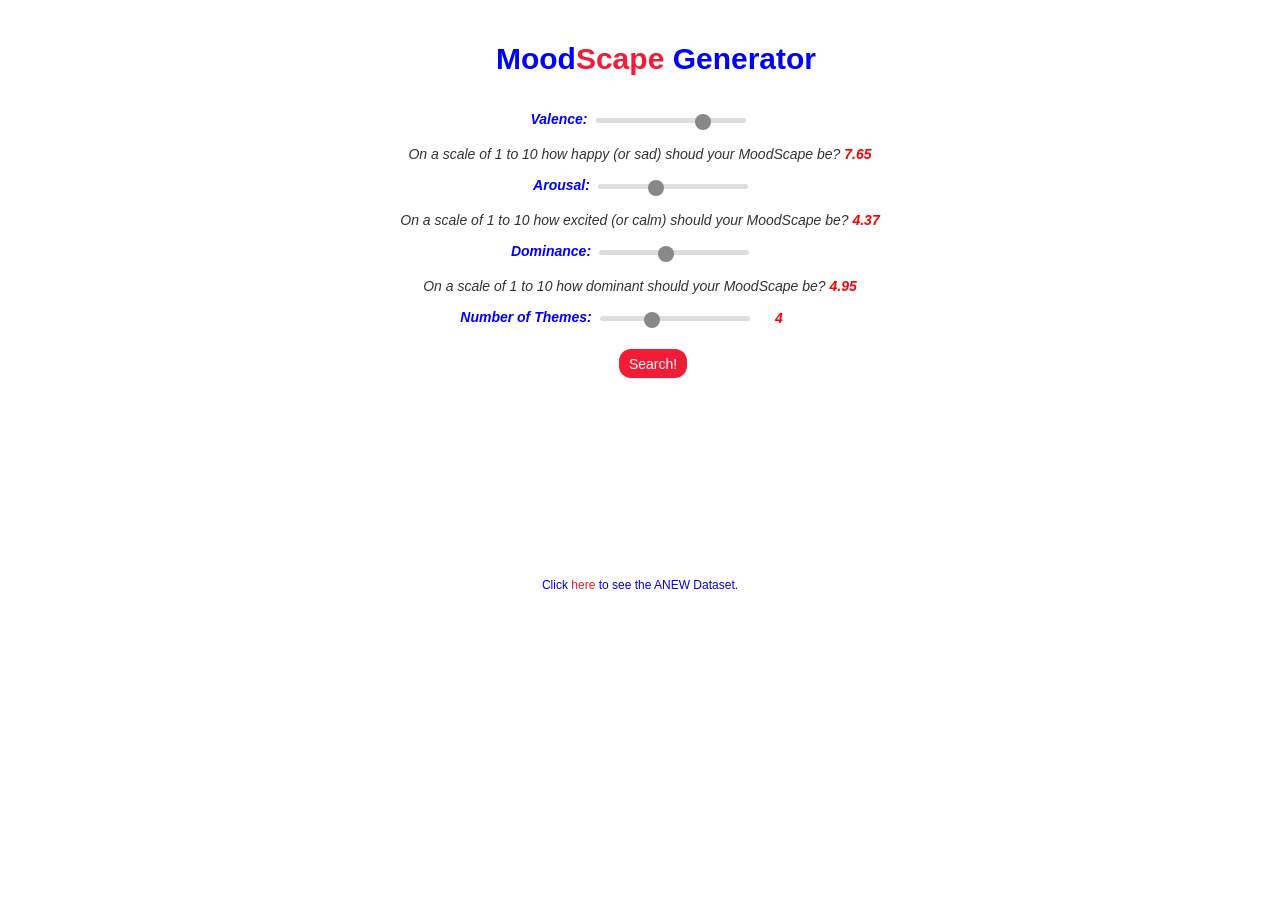
==== index.html @ 0b85c043 "Rename MoodScape_Generator.html to index,html" ====
<!--
****************************************************************************************************************************************************************
*   The MoodScape Generator has been roughly adapted from Frederic Font's Freesound Timeline.
*   The Freesound Timeline was focused mainly on retrieving and playing sounds determined by their date of upload.
*   The MoodScape Generator adapts this idea to create soundscapes that are based on Moods.
*   The MoodScape Generator uses the ANEW dataset to retrieve words with a specific value of valence, dominance and arousal.
*    Title: index.html
*    Author: Frederic Font
*    Date: Nov 2017
*    Availability: https://github.com/ffont/freesound-timeline
*
* 	A set of functions have been added to retrieve this dataset and host it on the local server (onload(), createJSONData(), openANEW()).
*	  There are functions that have been added to implement K- Nearest Neighbor algorithm searches on this dataset (getKNearestNeighbor(), euclideanDistance(), getSortOrder())
* 	The retrieval functions have been changed to search for sounds based on moods / words rerieved from the dataset (search(),play())
* 	There have been functions added to automate the generation of the soundscape once the user makes a choice of input (property_change(), wordselect())
****************************************************************************************************************************************************************
/-->
<!DOCTYPE HTML PUBLIC "-//W3C//DTD HTML 4.01//EN" "http://www.w3.org/TR/html4/strict.dtd">
<html>
	<head>
		<meta http-equiv="Content-Type" content="text/html; charset=iso-8859-1">
		<meta name="viewport" content="width=device-width, initial-scale=1.0">
		<title>Moodscape Generator</title>
		<script type="text/javascript" src="freesound.js"></script>
		<script src="audioengine.js"></script>
		<script src="https://ajax.googleapis.com/ajax/libs/jquery/3.3.1/jquery.min.js"></script>
		<meta charset="UTF-8">
		<link href="slider.css" rel="stylesheet">
		<style>
			body {font-family: 'Helvetica', sans-serif; font-size: 12px; color:#333;}
			h1 {font-family: Helvetiva, Arial; font-size:30px;}
			a {color: #F31C36; text-decoration: none;}
			a:visited {color: #F31C36;}
			a:hover {color: #F31C36; text-decoration: underline;}
			input { padding: 5px; border-radius: 4px; border: 1px #ddd solid; font-size: 12px; margin-bottom: 3px;}
			button {
				height: 29px;
				border-radius: 12px;
				padding-left: 10px;
				padding-right: 10px;
				border: 0px;
				background-color: #F31C36;
				color: white;
				margin: 0px;
				margin-bottom: 3px;
				cursor:pointer;
				font-size: 14px;
			}
			.slider_label {vertical-align: top; line-height: 19px; font-size: 14px; font-style: italic; font-weight: bolder; color: blue;}
			button:hover {background-color: #f76576; }
			.black_button {background-color: #333; }
			.black_button:hover {background-color: #888; }
			.red_text {color:#F31C36; }
			.gray_text {color:#888; }
			#evolution_percentage_indicator {
				display: none; /* must be set to inline-block in code  */
				width: 100px;
				height: 24px;
				background-color: #ffc9cf;
				vertical-align: top;
				margin-bottom: 5px;
			}
			#evolution_percentage_indicator_loader {
				background-color: #F31C36;
				width: 0%;
				height: 100%;
			}
			@keyframes flash_input {
			    from { background-color: #ffc9cf; }
			    to { background-color: #fff; }

			}
			.flash_input {
			    animation-name: flash_input;
			    animation-duration: 900ms;
			}
		</style>
	</head>
	<body>
		<script type="text/javascript">

			// Global variables and init

			var soundscape_compleixty = 0.4;
			var soundscape_complexity_interval = 3000;
			var query_page_size = 15;
			var play_timers = [];
			var am = undefined; // Audio manager
			var currentlyPlayedSounds = [];
			var incomingSounds = [];
			var incomingSoundsCopy = [];
			var evolutionTimer = undefined;
			var evolutionCurrentStep = 0;
			var evolutionResolution = 100;
			var evolutionTimeInterval = (90 * 1000)/evolutionResolution;


			window.onload = function(){
				freesound.setToken("3tD12OlunuWwjHGuZUMw3rajbiqJb9QQ236FOhxm");

				$.ajax({
			    url: "ANEW2010All.txt", // path to file
			    dataType: 'text', // type of file (text, json, xml, etc)
			    success: function(data) { // callback for successful completion
			      createJsonData(data);
			    },
			    error: function() { // callback if there's an error
			      alert("Error in Reading File");
			    }
			  	});

			};

			function initSoundArrays(){
				currentlyPlayedSounds = [];
				incomingSounds = [];
				incomingSoundsCopy = [];
				play_timers = [];
			}

			// Audio stuff

			function lazyInitAudioManager(){
				// Lazily initialize audio manager
				// We only init audio manager when we really need it (when a sound is to be played)
				// In this way we expect to avoid restrictions in browsers where audio
				// is only played when users have made some interactions
				if (am === undefined) {
					am = initAudioManager();
					document.getElementById('volume').value = 0.5;
					setVolume();
				}
			}

			function playSound(name,url){

				// Only play sound if a random number is above a specific probability, otherwise try
				// again after some time.
				if (Math.random() >= (1.0 - soundscape_compleixty)) {
					clearPlayTimersForSound(url); // Remove existing play timer for this sound (if any)
					document.getElementById("respSearch").innerHTML = "Playing: " + name;
					am.playSoundFromURL(url, 0, {
						panHRTF: {x:randomBetween(-1.0, 1.0), y:randomBetween(-2.0, 2.0), z:randomBetween(-2.0, 2.0) },
						onended: function(event){
							playSound(name, url);  // On end, play again the sound
							// NOTE: we don't use Web Audio API loop prop here as it does not trigger onended event
							}
					});
					if (document.getElementById("panic2").offsetParent !== null){
						document.getElementById("panic2").style.display = 'none';
						document.getElementById("panic1").style.display = 'block';
						document.getElementById("volumeDisplay").style.display = 'block';
					}

				} else {
					var play_timer = setTimeout(function(){
						playSound(name, url);
					}, soundscape_complexity_interval);
					play_timers.push({name: url, timer: play_timer});
				}
			}

			function playCurrentSounds(){
				// Compare currentlyPlayedSounds and the sounds that are really being played in am:

				var currentBufferNodes = am.getAllUniqueBufferNodesList();
				var nAddedToPlay = 0;
				var nRemovedFromPlay = 0;

				// 1) add sounds to am which are not really being played but are in currentlyPlayedSounds
				for (i in play_timers){
					currentBufferNodes.push(play_timers[i].name);  // Expand with sound URLs which are waiting to be played in timer
				}
				for (i in currentlyPlayedSounds){
                    var snd = currentlyPlayedSounds[i];
                    var url = snd.previews['preview-hq-mp3']; // ogg seems to fail on safari...
                    if (currentBufferNodes.indexOf(url) === -1){
                    	// If sound not present in buffer, start to play it
                    	var label = '<a href="' + snd.url + '" target="_blank">' + snd.name + '</a> by <b>' + snd.username + '</b>';
                    	playSound(label, url);
                    	//console.log('Adding sound to play ', url);
                    	nAddedToPlay += 1;
                    }
                }

                // 2) remove sounds from am which are not in currentlyPlayedSounds
                var currentlyPlayedSoundsURLs = currentlyPlayedSounds.map(x => x.previews['preview-hq-mp3']);  // Get currently played sound URLs (useful later)

				for (i in currentBufferNodes){
					var name = currentBufferNodes[i];
					if (currentlyPlayedSoundsURLs.indexOf(name) === -1){
						// If buffer not present in sounds, remove it
						am.stopBufferNodesForSound(name, disableOnEnded=true, hardStop=true, removeBuffer=true);
						nRemovedFromPlay += 1;
					}
				}

				if ((nAddedToPlay > 0) || (nRemovedFromPlay > 0)){
					console.log(nAddedToPlay + ' sound added to play, ' + nRemovedFromPlay + ' removed');
				}

				// 3) Update attribution list accordingly
				document.getElementById('attributionList').innerHTML = '<span class="gray_text">Sounds used:</span> <br><br>';
				for (i in currentlyPlayedSounds){
                    var snd = currentlyPlayedSounds[i];
                    var label = '<a href="' + snd.url + '" target="_blank">' + snd.name + '</a> by <b>' + snd.username + '</b>';
                    document.getElementById('attributionList').innerHTML +=
                    	label + ' | <a href="' + snd.license + '" target="_blank">' + getLicenseName(snd.license) + '</a><br>'
                }

			}

			function clearPlayTimersForSound(url){
				var new_play_timers = [];
				for (var i =0;i<play_timers.length;i++){
					if (play_timers[i].name === url){
						var timer = play_timers[i].timer;
						clearTimeout(timer);
					} else {
						new_play_timers.push(play_timers[i]);
					}
				}
				play_timers = new_play_timers;
			}

			function stopAllSounds(){

				// Stop all playing audio buffers (if am was ever initialized only)
				am.stopAllBufferNodes(disableOnEnded=true, hardStop=true, removeBuffers=true);

				// Clear all existing timeouts
				for (var i =0;i<play_timers.length;i++){
					var timer = play_timers[i].timer;
					clearTimeout(timer);
				}
				play_timers = [];

				// Update UI
				document.getElementById("panic1").style.display = 'none';
				document.getElementById("panic2").style.display = 'block';
				document.getElementById("volumeDisplay").style.display = 'none';
				document.getElementById("respSearch").innerHTML = "";
			}

			function softStopAllSounds() {
				// Stop all playing audio buffers (if am was ever initialized only)
				am.stopAllBufferNodes(disableOnEnded=true, hardStop=false, removeBuffers=true);

				// Clear all existing timeouts
				for (var i =0;i<=play_timers.length;i++){
					var timer = play_timers[i].timer;
					clearTimeout(timer);
				}
				play_timers = [];

			}


			// Util functions

			function randomBetween(min, max) {
				// from https://stackoverflow.com/questions/4959975/generate-random-number-between-two-numbers-in-javascript
			    if (min < 0) {
			        return min + Math.random() * (Math.abs(min)+max);
			    }else {
			        return min + Math.random() * max;
			    }
			}

			function shuffleArray(array) {
				// from https://stackoverflow.com/questions/2450954/how-to-randomize-shuffle-a-javascript-array
			    for (var i = array.length - 1; i > 0; i--) {
			        var j = Math.floor(Math.random() * (i + 1));
			        var temp = array[i];
			        array[i] = array[j];
			        array[j] = temp;
			    }
			}


			function setHash(){
				var hash = getCurrentEvolutionPercentage();
						   ;
				parent.location.hash = hash;
			}

			function getLicenseName(license_url){
				return {
					'http://creativecommons.org/licenses/by/3.0/': 'CC-BY',
					'http://creativecommons.org/publicdomain/zero/1.0/': 'CC0',
					'http://creativecommons.org/licenses/by-nc/3.0/': 'CC-BY-NC',
					'http://creativecommons.org/licenses/sampling+/1.0/': 'CC-S+',
				}[license_url]

			}




			function getCurrentEvolutionPercentage(){
				return Math.ceil(100 * (evolutionCurrentStep) / evolutionResolution);
			}

			function displayEvolutionProgress(){
				var percentage = getCurrentEvolutionPercentage();
				// If evolution is active
				document.getElementById('evolution_percentage_indicator').style.display = 'inline-block';
				document.getElementById('evolution_percentage_indicator_loader').style.width = parseInt(percentage, 10) + '%';
			}

			function hideEvolutionProgress(){
				document.getElementById('evolution_percentage_indicator').style.display = 'none';
			}



			function play(selectedword){ // function to play the chosen word's soundscape
				console.log(selectedword)

				lazyInitAudioManager(); // Init audio context here in response to user action
				stopAllSounds();
				initSoundArrays();
				setHash();


				var agenre = selectedword
				//console.log(agenre)
				var amood = "";
				//console.log(amood);
				search(agenre, amood, function(data){ //call to the search function passing the search term as the selected word
	            	sounds = data.results;
	            	if (data.results.length === 0) {
	            		document.getElementById("respSearch").innerHTML = "No results...";
	            	} else {
	            		document.getElementById("respSearch").innerHTML = "Loading sounds... will begin playing at any moment...";
		            	//shuffleArray(sounds);
						currentlyPlayedSounds = sounds;
						document.getElementById("themedisplay").innerHTML = "Generating a soundscape based on the theme " + selectedword;
						playCurrentSounds();

	            	}
		        });
			}




			function setVolume(){ // volume function
				value = document.getElementById('volume').value;
				am.setMainVolume(value);
			}


			function panic(){ //function gor the Halt button
				if (evolutionTimer !== undefined){
					stopEvolution();
				}
				stopAllSounds();
				initSoundArrays();
				document.getElementById('attributionList').innerHTML = '';
				document.getElementById('themedisplay').innerHTML = '';
				document.location.reload();
			}

			// Search and interaction with Freesound

			function search(genre, mood, onSuccess, onFailure){ // text search function

				var query = genre
				//var q = ["relaxing","melody"];
				var p = 1;
				var fields = "id,name,previews,username,license,url"
				var s = "rating_desc"; // Default is by ratings

				var moodterm = mood


				freesound.textSearch(query, {page:p, sort:s, fields:fields, page_size:query_page_size}, // calls the text search funtion from freesound.js
		            function(data){
		            	// Process successful response
		            	onSuccess(data);
		            },function(){
		            	// Process error response
		            	document.getElementById("respSearch").innerHTML = "Error while searching...";
		            	if (onFailure !== undefined){
		            		onFailure();
		            	}
		            }
		        );
				document.getElementById("respSearch").innerHTML = "Waiting for results...";
			}



			var final_data = [];

			function createJsonData(data){
				var dataArray = data.split('\n');
				var headers =  dataArray[0].trim().split('\t'); // Reads Headers From Input File

			    for(var i=1; i<dataArray.length; i++){ // Main Loop To Iterate Over Each Row Of Input File
			    	var dataObj = {};
			    	var wordsArray =  dataArray[i].trim().split('\t');

			      	if(wordsArray.length == headers.length){ // Data Length Check.

			      		for(var j=0; j<headers.length; j++){ //Data Loop To Create Json Objects.
							dataObj[headers[j]] = wordsArray[j];
						}
						final_data.push(dataObj);
			      	}// Data Length Chck Ends

			      }// Main loop Ends
					}

					function wordselect(selectedword)
					{
						console.log(selectedword)
					}

					function euclideanDistance(point1, ValMn, AroMn, DomMn){
					  var distance = 0;
					  distance += Math.pow(parseFloat(point1.ValMn)- parseFloat(ValMn),2); //calculates the square of the distance between slider valence point and word valence
					  distance += Math.pow(parseFloat(point1.AroMn)- parseFloat(AroMn),2); //calculates the square of the distance between slider arousal point and word arousal
					  distance += Math.pow(parseFloat(point1.DomMn)- parseFloat(DomMn),2); //calculates the square of the distance between slider dominance point and word dominance
					  return Math.sqrt(distance);//sqyareroot of sum of squares of distances
					}

					function getKNearestNeighbors(ValMn, AroMn, DomMn, k){ //function to retrieve k nearest neighbors
					  final_data_distances = [];
					  for(var i=0; i<final_data.length; i++){
					    var obj = final_data[i];
					    dist = euclideanDistance(obj, ValMn, AroMn, DomMn); //for every word in the dataset, calculate its Euclidean distance
					    obj["eucDist"] = dist; //store the Euclidean distance as a new attribute to each word object
					    final_data_distances.push(obj); //create a copy of the JS object and pust this new attribute to it
					  }
					  final_data_distances.sort(GetSortOrder("eucDist")); //function to sort Euclidean distances of each word
					  console.log(final_data_distances.slice(0,k));
						play(final_data_distances[0].Word);
					  return final_data_distances.slice(0,k); //returns K nearest words to calling function
					}

					function property_change() //checks for property changes on the sliders and updates the functions and UI
					{
						var i;
						var k=document.getElementById('knnslider').value;
						var text="";
						var value_valence = document.getElementById('valslider').value;
						var value_arousal = document.getElementById('aroslider').value;
						var value_dominance = document.getElementById('domslider').value;
						getKNearestNeighbors(value_valence,value_arousal,value_dominance,k);
						for(i=0;i<k;i++)
						{
							text += "<a style='cursor:pointer;' onClick= play('"+final_data_distances[i].Word+"')>"+final_data_distances[i].Word+" | "+final_data_distances[i].eucDist.toFixed(2) +"</a><br>";
							//Makes the retrieved words clickable to call the play() function
						}
						document.getElementById("demo").innerHTML = text;

					}

					function GetSortOrder(prop) { //function to sort the Euclidean distances
					  return function(a, b) {
					    if (a[prop] > b[prop]) {
					      return 1;
					    } else if (a[prop] < b[prop]) {
					      return -1;
					    }
					      return 0;
					    }
					}

					function openANEW() {
					    window.open("ANEW2010All.txt", "_blank", "scrollbars=yes,resizable=yes,top=500,left=500,width=600,height=400");
						}

			</script>
			<br>
			<h1 style="text-align: center; position:relative; right : -16px;"><font color="blue">Mood</font><span class="red_text">Scape</span><font color="blue"> Generator</font></h1>
			<br>

				<div class="valenceslider" style="text-align:center;">
				<span class="slider_label">Valence:</span><input type="range" min="1" max="10" value="7.65" step="0.01" class="slider" id="valslider" style = "margin-right: -2px;">
					<p style = "font-size: 14px; font-style: italic;">On a scale of 1 to 10 how happy (or sad) shoud your MoodScape be?  <span id="demo_val" style = "color:red; font-weight: bolder;"></span></p>
				</div>

				<script>
				var valslider = document.getElementById("valslider");
				var output = document.getElementById("demo_val");
				output.innerHTML = valslider.value;

				valslider.oninput = function() {
					output.innerHTML = this.value;
				}
				</script>

				<div class="arousalslider" style="text-align:center;">
					<span class="slider_label">Arousal:</span><input type="range" min="1" max="10" value="4.37" step="0.01" class="slider" id="aroslider" style = "margin-right: -7px;">
					<p style = "font-size: 14px; font-style: italic; ">On a scale of 1 to 10 how excited (or calm) should your MoodScape be?  <span id="demo_aro" style = "color:red; font-weight: bolder;"></span></p>
				</div>

				<script>
				var aroslider = document.getElementById("aroslider");
				var output_aro = document.getElementById("demo_aro");
				output_aro.innerHTML = aroslider.value;

				aroslider.oninput = function() {
					output_aro.innerHTML = this.value;
				}
				</script>

				<div class="dominanceslider" style="text-align:center;">
					<span class="slider_label">Dominance:</span><input type="range" min="1" max="10" value="4.95" step="0.01" class="slider" id="domslider" style = "margin-right: 14px;">
					<p style = "font-size: 14px; font-style: italic;">On a scale of 1 to 10 how dominant should your MoodScape be?  <span id="demo_dom" style = "color:red; font-weight: bolder;"></span></p>
				</div>

				<script>
				var domslider = document.getElementById("domslider");
				var output_dom = document.getElementById("demo_dom");
				output_dom.innerHTML = domslider.value;

				domslider.oninput = function() {
					output_dom.innerHTML = this.value;
				}
				</script>

				<div class="knnslider" style="text-align:center;">
					<span class="slider_label">Number of Themes:</span><input type="range" min="1" max="10" value="4" step="1" class="slider" id="knnslider" style = "margin-right: 64px; ">
					<p> <span id="demo_knn"style="
	    								right: -139px;
	    								top: -32px;
	    								position: relative;
	    								font-size: 14px;
	    								font-style: italic;
	    								font-weight: bolder;
	    								color:red;">

						</span>
					</p>
				</div>

				<script>
				var knnslider = document.getElementById("knnslider");
				var output_knn = document.getElementById("demo_knn");
				output_knn.innerHTML = knnslider.value;

				knnslider.oninput = function() {
					output_knn.innerHTML = this.value;
				}
				</script>

				<br>
			<div style="text-align:center; top: -35px; position: relative; right: -13px;">
			 <button id="prop_change" onclick="property_change()">Search!</button>
			 <br>
			 <p id="demo"></p>
			 </div>
				</p>

				<div style="text-align:center;">
					<br>
					<div  id="themedisplay" style="text-align:center; font-weight: bolder; color: blue"></div>
				<br><div>
					<span id="respSearch"></span>
					<br>
					<br>
					<div id="volumeDisplay" style="display:none;"><span class="slider_label">volume:</span> <input id="volume" type="range" min=0.0 max=1.0 step='.05' value=1.0 oninput="setVolume()" onchange="setVolume()"></div>
				</div>
				<br>
					<div id="panic1" style="display:none"><button id="stopAllSounds" class="black_button" onclick="panic()">Halt!</button></div>
					<div id="panic2"></div>
				<br>
				<div id="attributionList"></div>
				<br>
				<br>
				<p id="demo"></p>
			</div>
			<br>
			<p style="text-align: center"><font color="blue">Click</font><span class="red_text"><a href="javascript:openANEW()"> here</a></span><font color="blue"> to see the ANEW Dataset.</font></h1>
		</body>
	</html>
---- slider.css ----
/***************************************************************************************
*   The MoodScape Generator has been roughly adapted from Frederic Font's Freesound Timeline.
*   The Freesound Timeline was focused mainly on retrieving and playing sounds determined by their date of upload.
*   The MoodScape Generator adapts this idea to create soundscapes that are based on Moods.
*   The MoodScape Generator uses the ANEW dataset to retrieve words with a specific value of valence, dominance and arousal.
*    Title: slider.css
*    Author: Frederic Font
*    Date: Nov 2017
*    Availability: https://github.com/ffont/freesound-timeline
*
***************************************************************************************/
input[type=range] {
    /*removes default webkit styles*/
    -webkit-appearance: none;

    /*fix for FF unable to apply focus style bug */
    border: 1px solid white;

    /*required for proper track sizing in FF*/
    width: 150px;
}
input[type=range]::-webkit-slider-runnable-track {
    width: 150px;
    height: 5px;
    background: #ddd;
    border: none;
    border-radius: 3px;
}
input[type=range]::-webkit-slider-thumb {
    -webkit-appearance: none;
    border: none;
    height: 16px;
    width: 16px;
    border-radius: 50%;
    background: #888;
    margin-top: -4px;
}
input[type=range]:focus {
    outline: none;
}
input[type=range]:focus::-webkit-slider-runnable-track {
    background: #ccc;
}

input[type=range]::-moz-range-track {
    width: 150px;
    height: 5px;
    background: #ddd;
    border: none;
    border-radius: 3px;
}
input[type=range]::-moz-range-thumb {
    border: none;
    height: 16px;
    width: 16px;
    border-radius: 50%;
    background: #888;
}

/*hide the outline behind the border*/
input[type=range]:-moz-focusring{
    outline: 1px solid white;
    outline-offset: -1px;
}

input[type=range]::-ms-track {
    width: 150px;
    height: 5px;

    /*remove bg colour from the track, we'll use ms-fill-lower and ms-fill-upper instead */
    background: transparent;

    /*leave room for the larger thumb to overflow with a transparent border */
    border-color: transparent;
    border-width: 6px 0;

    /*remove default tick marks*/
    color: transparent;
}
input[type=range]::-ms-fill-lower {
    background: #777;
    border-radius: 10px;
}
input[type=range]::-ms-fill-upper {
    background: #ddd;
    border-radius: 10px;
}
input[type=range]::-ms-thumb {
    border: none;
    height: 16px;
    width: 16px;
    border-radius: 50%;
    background: #888;
}
input[type=range]:focus::-ms-fill-lower {
    background: #888;
}
input[type=range]:focus::-ms-fill-upper {
    background: #ccc;
}
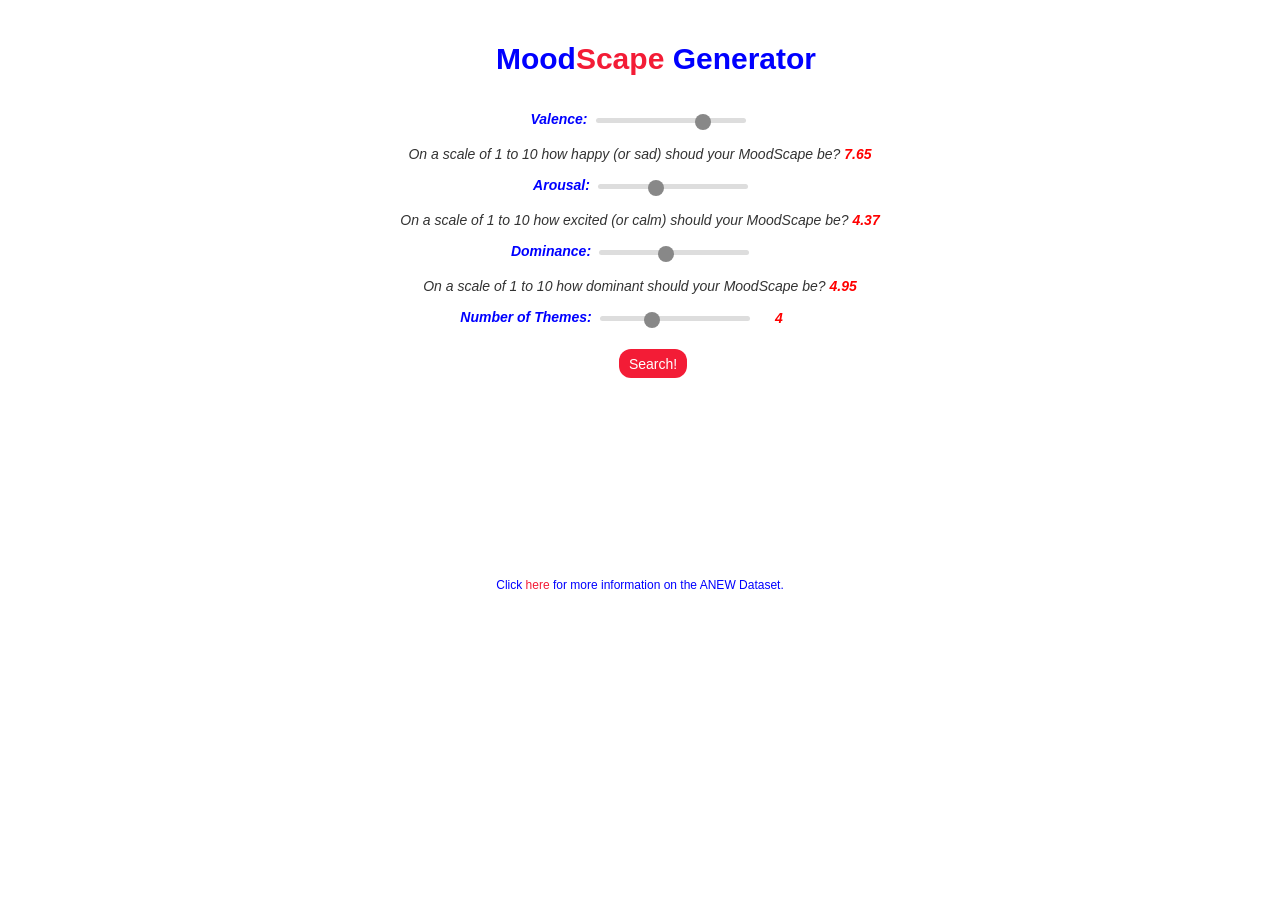
==== commit fe5b26ce: "Update index.html chance in ANEW data link" ====
--- a/index.html
+++ b/index.html
@@ -575,6 +575,6 @@
 				<p id="demo"></p>
 			</div>
 			<br>
-			<p style="text-align: center"><font color="blue">Click</font><span class="red_text"><a href="javascript:openANEW()"> here</a></span><font color="blue"> to see the ANEW Dataset.</font></h1>
+			<p style="text-align: center"><font color="blue">Click</font><span class="red_text"><a href="https://csea.phhp.ufl.edu/media/anewmessage.html"> here</a></span><font color="blue"> for more information on the ANEW Dataset.</font></h1>
 		</body>
 	</html>
